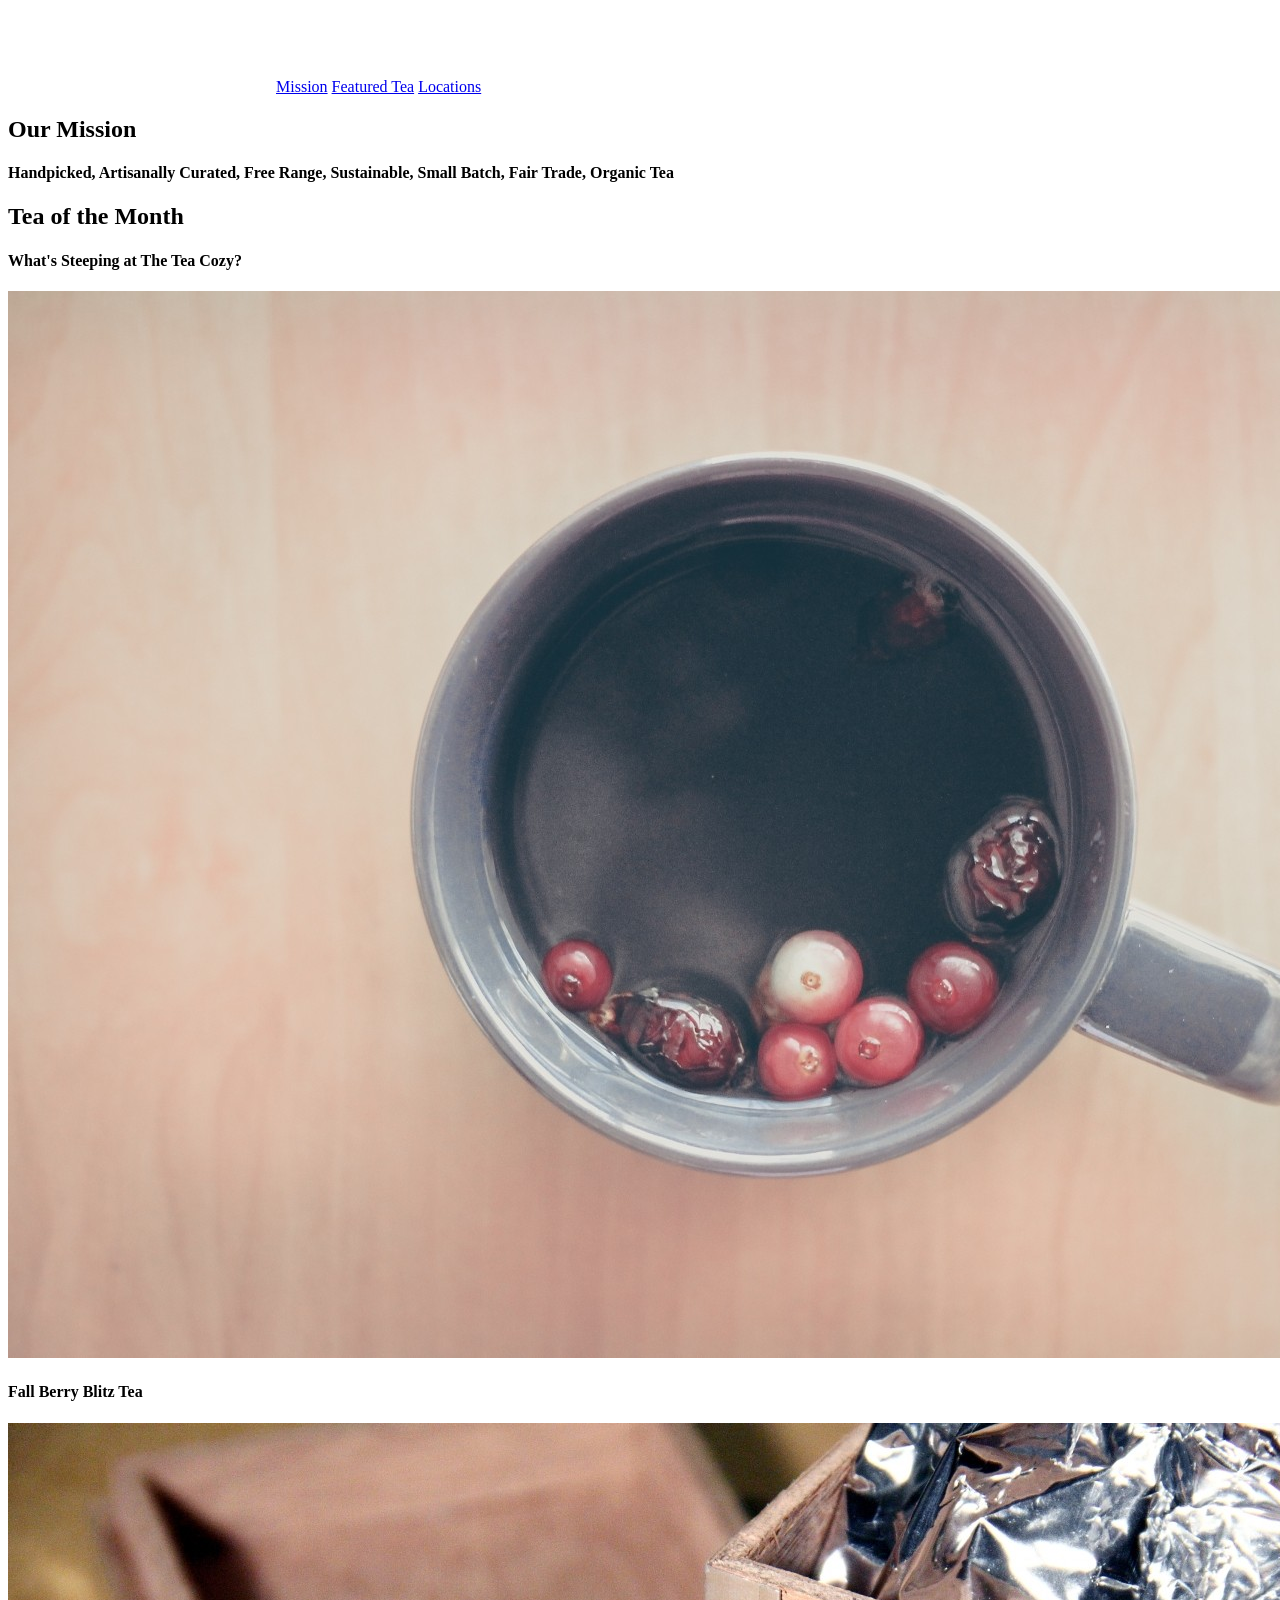
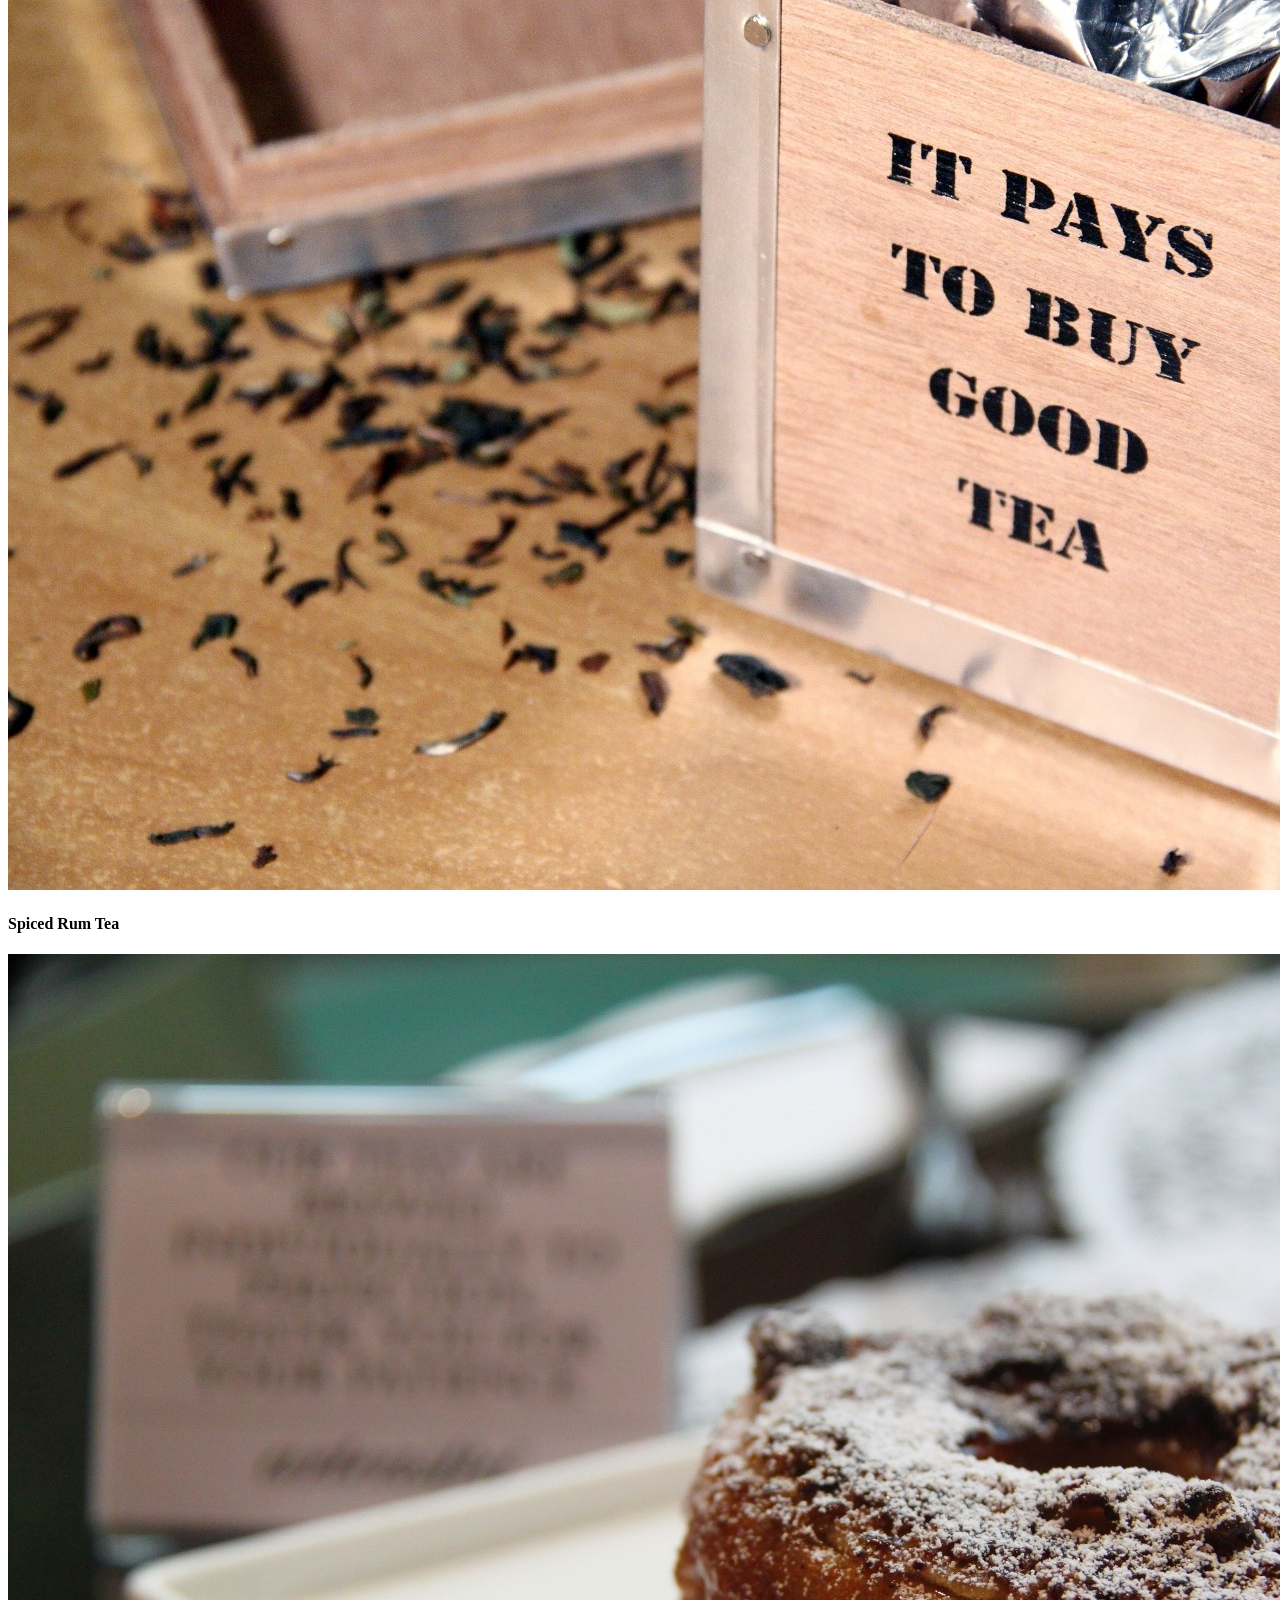
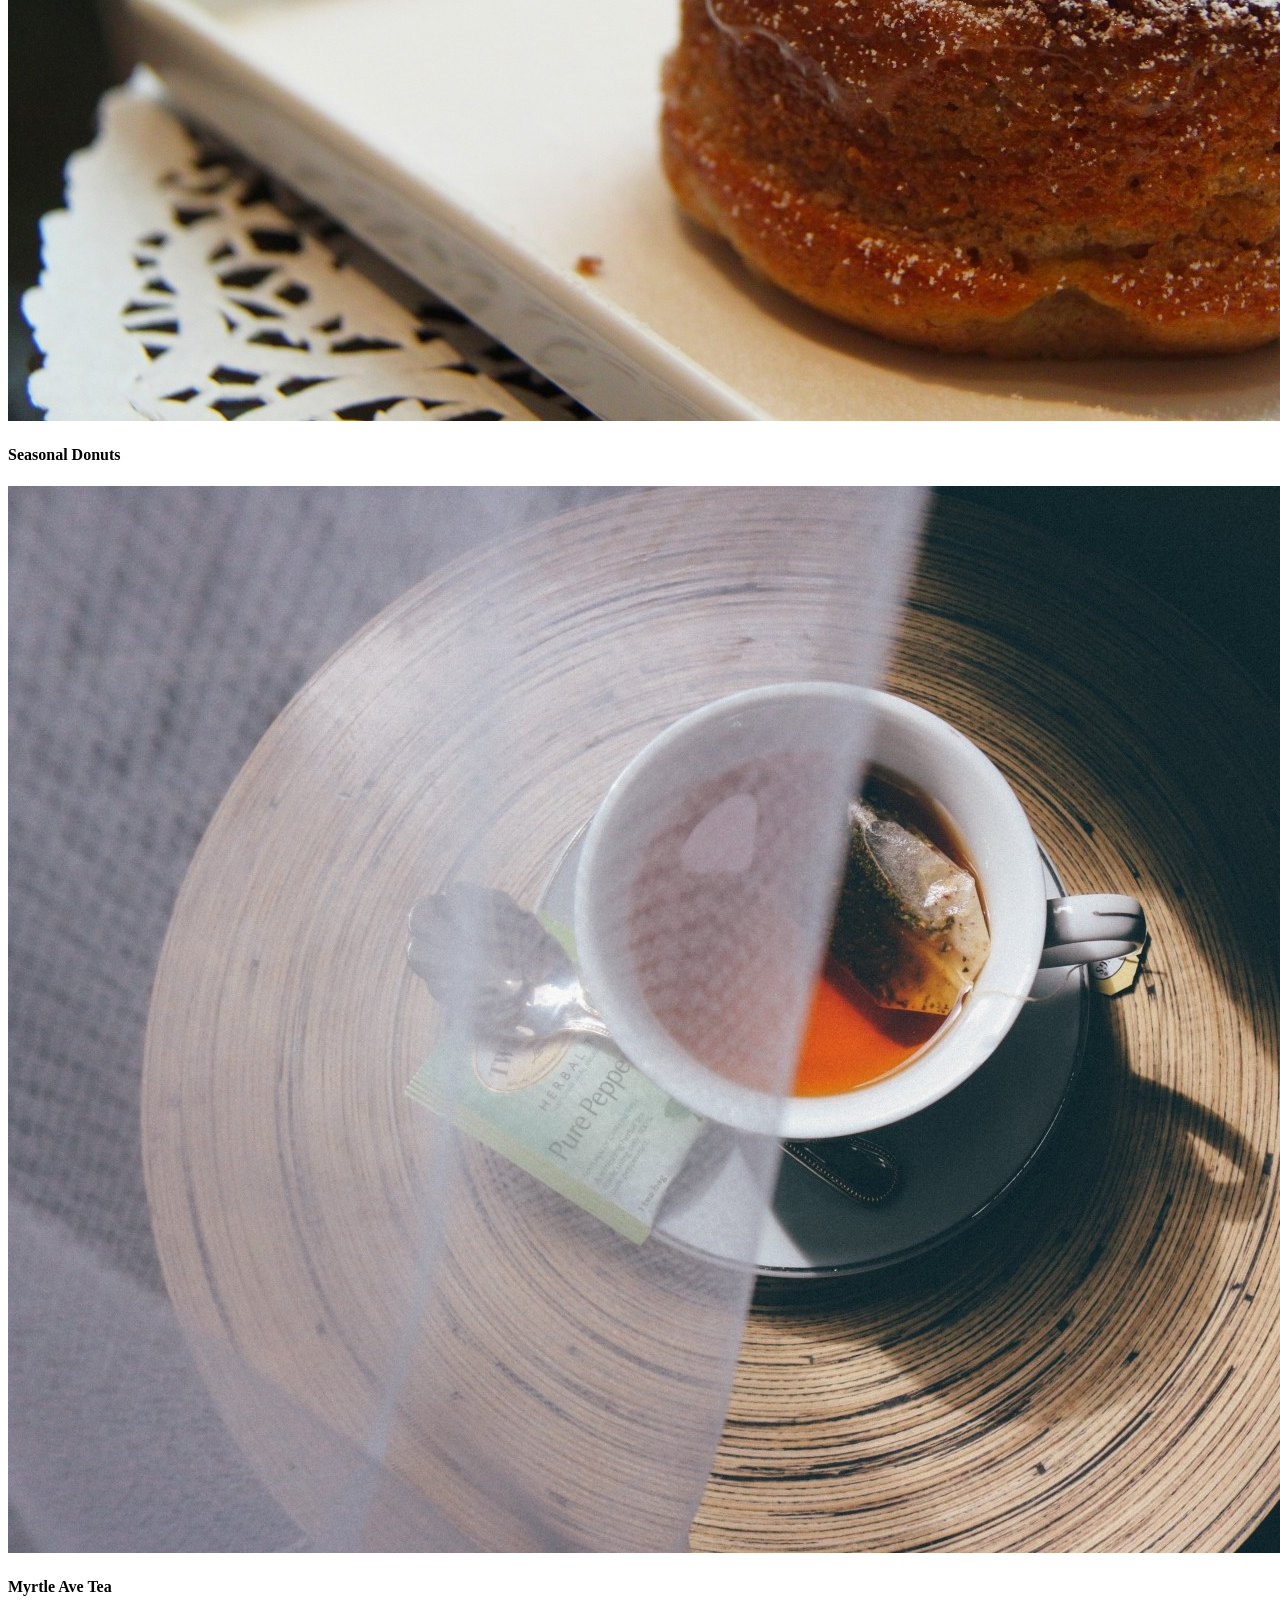
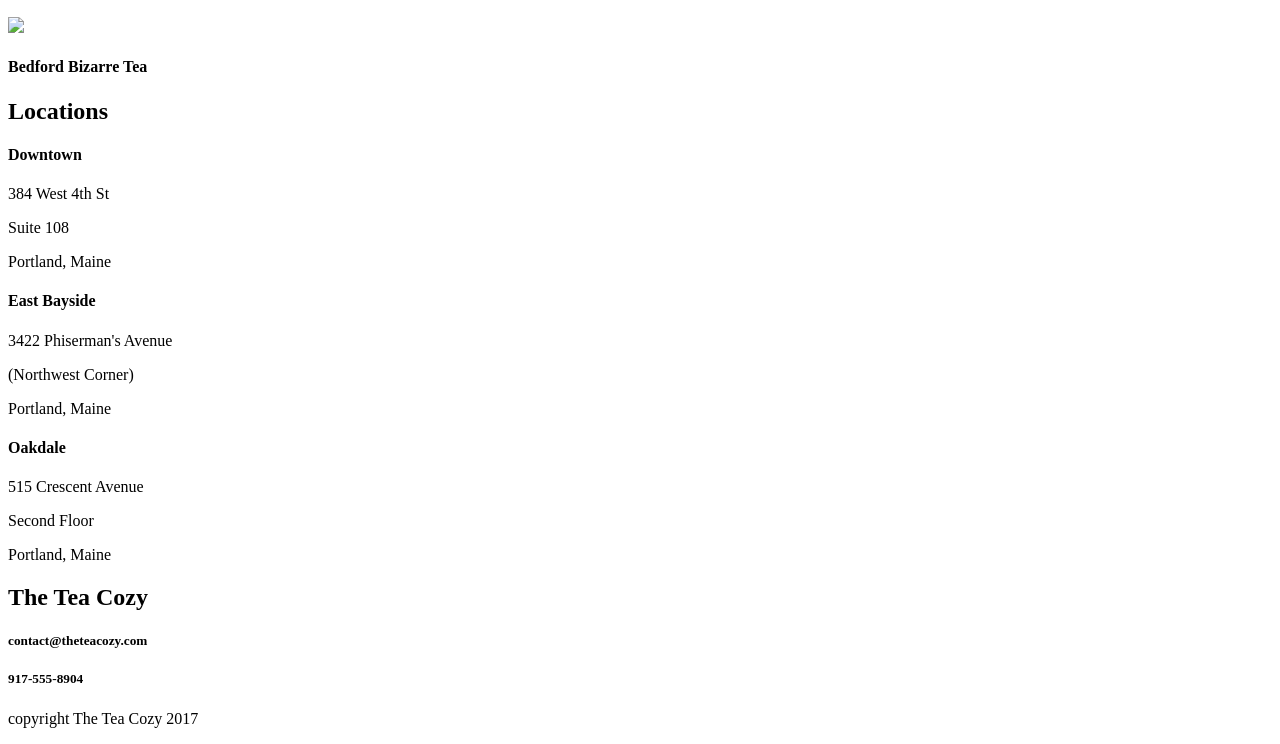
==== index.html @ 96188e01 "index coded." ====
<!DOCTYPE html>
<html>
  <head>
    <link href="./resources/css/style.css" type="text/css" rel="stylesheet">
    <meta charset="utf-8">
    <title>tea cozy</title>
  </head>
  <body>
    <!-- positioning practice -->
    <!-- hero -->
    <div class="header">
      <img src="./resources/images/img-tea-cozy-logo.png">
    <!-- nav -->
      <a href="#mission" class="nav">Mission</a>
      <a href="#tea" class="nav">Featured Tea</a>
      <a href="#Locations" class="nav">Locations</a>
    </div>
    <!-- mission stmt -->
    <h2 id="misson">Our Mission</h2>
    <h4>Handpicked, Artisanally Curated, Free Range, Sustainable, Small Batch, Fair Trade, Organic Tea</h4>
    <!-- teas -->
    <h2 id="tea">Tea of the Month</h2>
    <h4>What's Steeping at The Tea Cozy?</h4>
    <!-- container practice -->
    <div class="container" id="berry">
      <img src="./resources/images/img-berryblitz.jpg">
      <h4>Fall Berry Blitz Tea</h4>
    </div>
    <div class="container" id="rum">
      <img src="./resources/images/img-spiced-rum.jpg">
      <h4>Spiced Rum Tea</h4>
    </div>
    <div class="container" id="donut">
      <img src="./resources/images/img-donut.jpg">
      <h4>Seasonal Donuts</h4>
    </div>
    <div class="container" id="myrtle">
      <img src="./resources/images/img-myrtle-ave.jpg">
      <h4>Myrtle Ave Tea</h4>
    </div>
    <div class="container" id="bedford">
      <img src="./resources/images/img-bedford-bizarre.jpg">
      <h4>Bedford Bizarre Tea</h4>
    </div>

    <!-- locations -->
    <h2 id="Locations">Locations</h2>
    <div class="location">
      <h4>Downtown</h4>
      <p class="address">384 West 4th St</p>
      <p class="address">Suite 108</p>
      <p class="address">Portland, Maine</p>
    </div>
    <div class="location">
      <h4>East Bayside</h4>
      <p class="address">3422 Phiserman's Avenue</p>
      <p class="address">(Northwest Corner)</p>
      <p class="address">Portland, Maine</p>
    </div>
    <div class="location">
      <h4>Oakdale</h4>
      <p class="address">515 Crescent Avenue</p>
      <p class="address">Second Floor</p>
      <p class="address">Portland, Maine</p>
    </div>
    <!-- contact section -->
    <h2>The Tea Cozy</h2>
    <h5>contact@theteacozy.com</h5>
    <h5>917-555-8904</h5>
    <!-- footer -->
    <p>copyright The Tea Cozy 2017</p>






  </body>
</html>
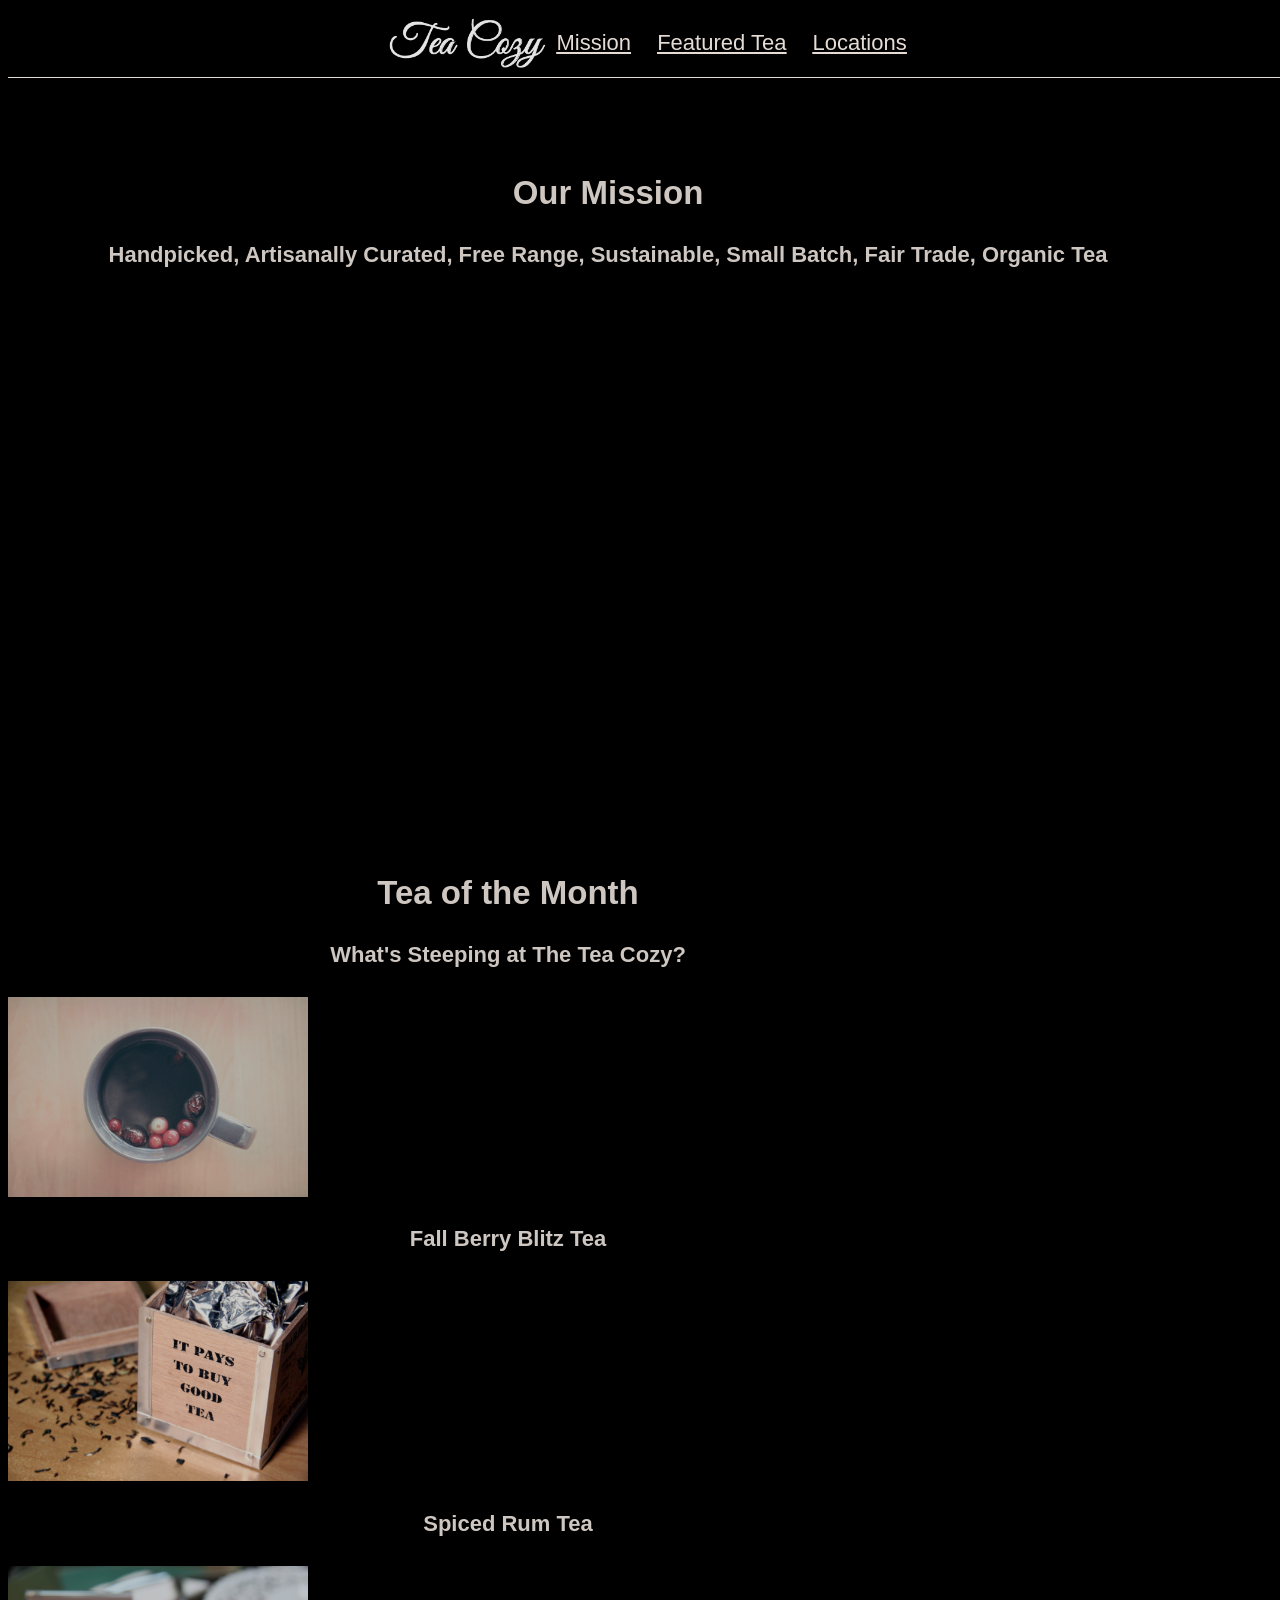
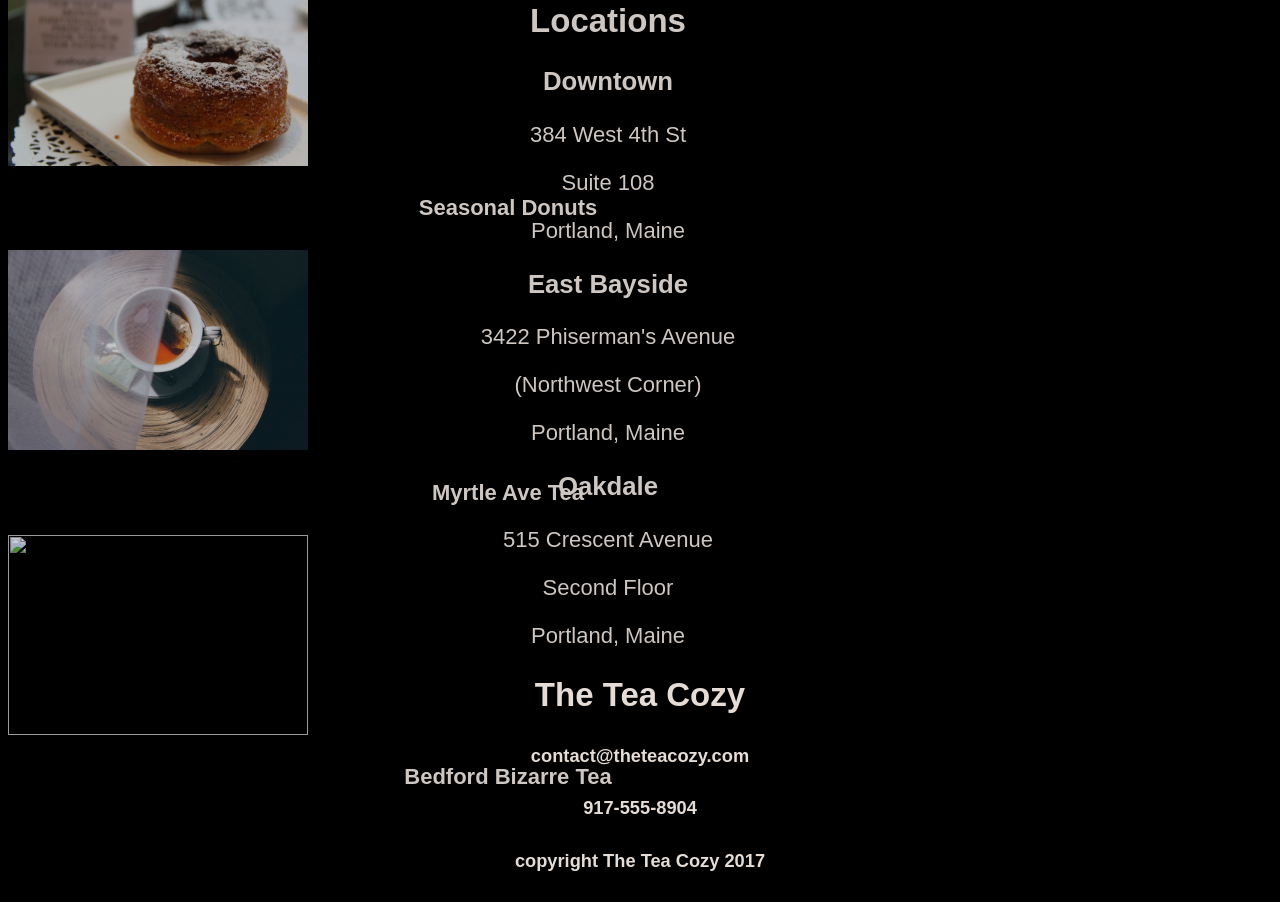
==== commit da368580: "this is not working." ====
--- a/index.html
+++ b/index.html
@@ -8,72 +8,90 @@
   <body>
     <!-- positioning practice -->
     <!-- hero -->
-    <div class="header">
-      <img src="./resources/images/img-tea-cozy-logo.png">
-    <!-- nav -->
-      <a href="#mission" class="nav">Mission</a>
-      <a href="#tea" class="nav">Featured Tea</a>
-      <a href="#Locations" class="nav">Locations</a>
+    <!--<div class="header"> -->
+      <header class="flexbox">
+        <img src="./resources/images/img-tea-cozy-logo.png" class="logo">
+        <!-- nav -->
+        <nav>
+          <span><a href="#mission" class="nav">Mission</a></span>
+          <span><a href="#tea" class="nav">Featured Tea</a></span>
+          <span><a href="#Locations" class="nav">Locations</a></span>
+        </nav>
+      </header>
+    <!--</div>-->
+    <div class="main">
+    <!-- mission stmt -->
+    <div id=mission class="flexbox">
+      <div class="content">
+      <h2>Our Mission</h2>
+      <h4>Handpicked, Artisanally Curated, Free Range, Sustainable, Small Batch, Fair Trade, Organic Tea</h4>
+      </div>
     </div>
-    <!-- mission stmt -->
-    <h2 id="misson">Our Mission</h2>
-    <h4>Handpicked, Artisanally Curated, Free Range, Sustainable, Small Batch, Fair Trade, Organic Tea</h4>
     <!-- teas -->
-    <h2 id="tea">Tea of the Month</h2>
-    <h4>What's Steeping at The Tea Cozy?</h4>
-    <!-- container practice -->
-    <div class="container" id="berry">
-      <img src="./resources/images/img-berryblitz.jpg">
-      <h4>Fall Berry Blitz Tea</h4>
+    <div id="shop">
+      <h2>Tea of the Month</h2>
+      <h4>What's Steeping at The Tea Cozy?</h4>
+      <!-- container practice -->
+      <div class="container">
+        <div class="tea">
+          <img src="./resources/images/img-berryblitz.jpg">
+          <h4>Fall Berry Blitz Tea</h4>
+        </div>
+        <div class="tea">
+          <img src="./resources/images/img-spiced-rum.jpg">
+          <h4>Spiced Rum Tea</h4>
+        </div>
+        <div class="tea">
+          <img src="./resources/images/img-donut.jpg">
+          <h4>Seasonal Donuts</h4>
+        </div>
+        <div class="tea">
+          <img src="./resources/images/img-myrtle-ave.jpg">
+          <h4>Myrtle Ave Tea</h4>
+        </div>
+        <div class="tea">
+          <img src="./resources/images/img-bedford-bizarre.jpg">
+          <h4>Bedford Bizarre Tea</h4>
+          </div>
+        </div>
+      </div>
+
+    <!-- locations -->
+    <div id="Locations">
+      <h2>Locations</h2>
+        <div class="location-flexbox">
+          <div class="location">
+          <h3>Downtown</h3>
+          <p class="address">384 West 4th St</p>
+          <p class="address">Suite 108</p>
+          <p class="address">Portland, Maine</p>
+        </div>
+        <div class="location">
+          <h3>East Bayside</h3>
+          <p class="address">3422 Phiserman's Avenue</p>
+          <p class="address">(Northwest Corner)</p>
+          <p class="address">Portland, Maine</p>
+        </div>
+        <div class="location">
+          <h3>Oakdale</h3>
+          <p class="address">515 Crescent Avenue</p>
+          <p class="address">Second Floor</p>
+          <p class="address">Portland, Maine</p>
+        </div>
+      </div>
     </div>
-    <div class="container" id="rum">
-      <img src="./resources/images/img-spiced-rum.jpg">
-      <h4>Spiced Rum Tea</h4>
-    </div>
-    <div class="container" id="donut">
-      <img src="./resources/images/img-donut.jpg">
-      <h4>Seasonal Donuts</h4>
-    </div>
-    <div class="container" id="myrtle">
-      <img src="./resources/images/img-myrtle-ave.jpg">
-      <h4>Myrtle Ave Tea</h4>
-    </div>
-    <div class="container" id="bedford">
-      <img src="./resources/images/img-bedford-bizarre.jpg">
-      <h4>Bedford Bizarre Tea</h4>
+  </div>
+
+    <!-- contact section -->
+    <div id="contact">
+      <h2>The Tea Cozy</h2>
+      <h5>contact@theteacozy.com</h5>
+      <h5>917-555-8904</h5>
     </div>
 
-    <!-- locations -->
-    <h2 id="Locations">Locations</h2>
-    <div class="location">
-      <h4>Downtown</h4>
-      <p class="address">384 West 4th St</p>
-      <p class="address">Suite 108</p>
-      <p class="address">Portland, Maine</p>
-    </div>
-    <div class="location">
-      <h4>East Bayside</h4>
-      <p class="address">3422 Phiserman's Avenue</p>
-      <p class="address">(Northwest Corner)</p>
-      <p class="address">Portland, Maine</p>
-    </div>
-    <div class="location">
-      <h4>Oakdale</h4>
-      <p class="address">515 Crescent Avenue</p>
-      <p class="address">Second Floor</p>
-      <p class="address">Portland, Maine</p>
-    </div>
-    <!-- contact section -->
-    <h2>The Tea Cozy</h2>
-    <h5>contact@theteacozy.com</h5>
-    <h5>917-555-8904</h5>
     <!-- footer -->
-    <p>copyright The Tea Cozy 2017</p>
-
-
-
-
-
-
+    <footer>
+      <h5>copyright The Tea Cozy 2017</h5>
+    </footer>
   </body>
 </html>
--- a/resources/css/style.css
+++ b/resources/css/style.css
@@ -0,0 +1,106 @@
+/***/
+body {
+  font-family: Helvetica;
+  font-size: 22px;
+  color: seashell;
+  background-color: black;
+  opacity: 0.9;
+  text-align: center;
+}
+/*header section*/
+header {
+  border-bottom: 1px solid seashell;
+  height: 69px;
+  position: fixed;
+  z-index: 5;
+  width: 100%;
+  align-items: center;
+  background-color: black;
+}
+.flexbox {
+  display: flex;
+  justify-content: center;
+  flex-wrap: wrap;
+}
+/*.logo*/
+header img {
+  height: 50px;
+  /*position: absolute;*/
+  padding-left: 10px;
+}
+nav {
+  text-align: right;
+
+}
+nav span {
+  text-decoration: underline;
+  display: inline-block;
+  padding: 20px 10px;
+}
+a {
+  color: seashell;
+}
+/* main section*/
+.main {
+  padding-top: 69px;
+  width: 1200px;
+  opacity: inherit;
+}
+/*mission section*/
+#mission {
+  /*background-image: url(images/img-mission-background.jpg);*/
+  background-image: url(https://s3.amazonaws.com/codecademy-content/courses/freelance-1/unit-4/img-mission-background.jpg);
+  height: 700px;
+  width: 1200px;
+  padding-top: 70px;
+}
+#mission .flexbox {
+}
+#mission .content {
+  background-color: inherit;
+  width: 100%;
+}
+.content {
+
+}
+/*tea section*/
+#shop {
+  width: 1000px;
+  height: 700px;
+
+
+}
+.container{
+
+}
+.tea {
+
+}
+.tea img {
+  height: 200px;
+  width: 300px;
+  display: block;
+}
+.tea p {
+  display: block;
+  text-align: center;
+}
+/*locations*/
+#locations {
+  /*background-image: url("images/img-locations-background.jpg");*/
+  background-image: url(https://s3.amazonaws.com/codecademy-content/courses/freelance-1/unit-4/img-locations-background.jpg);
+  height: 500px;
+
+}
+#locations .flexbox{
+
+}
+.location {
+
+}
+#contact {
+
+}
+footer {
+
+}
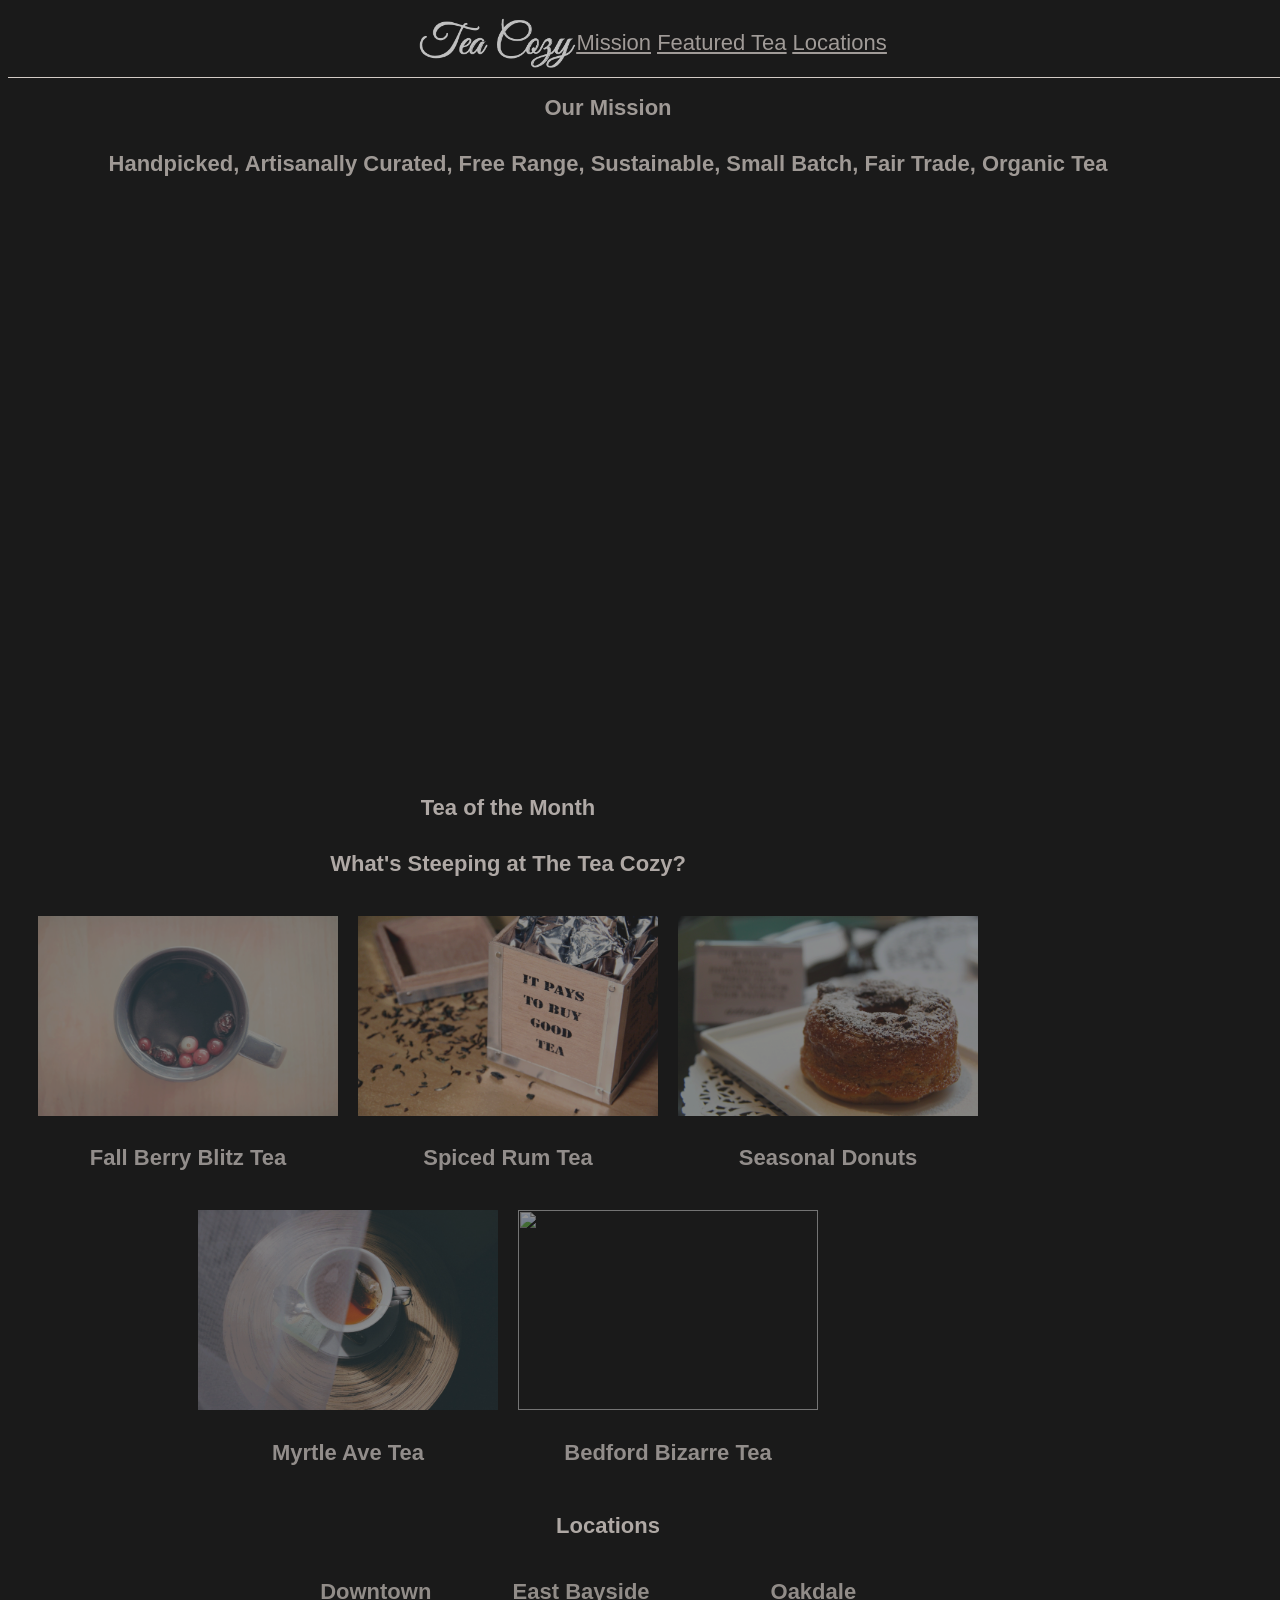
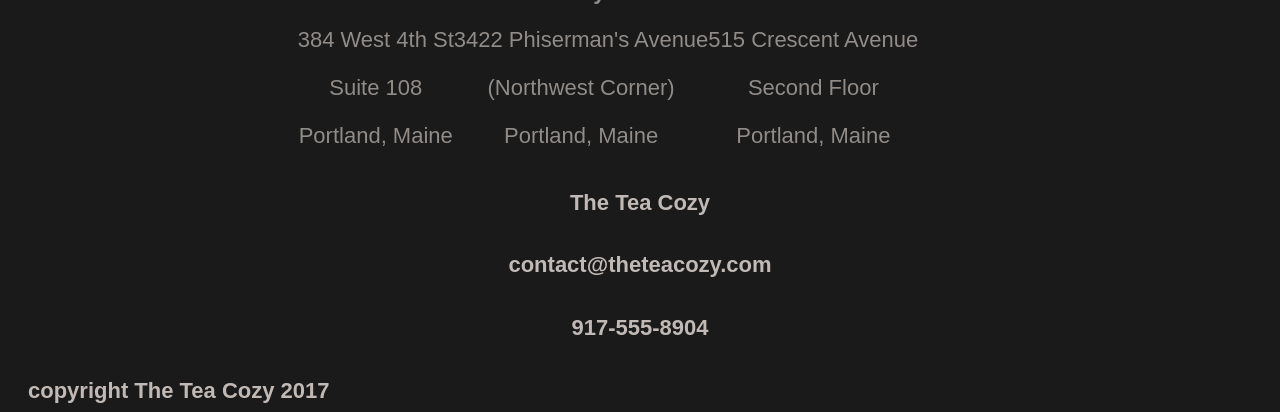
==== commit 42c7473c: "rewrote index and stylesheet. obsessing." ====
--- a/index.html
+++ b/index.html
@@ -6,50 +6,57 @@
     <title>tea cozy</title>
   </head>
   <body>
+
     <!-- positioning practice -->
-    <!-- hero -->
-    <!--<div class="header"> -->
+
+    <!-- header -->
+
       <header class="flexbox">
-        <img src="./resources/images/img-tea-cozy-logo.png" class="logo">
-        <!-- nav -->
+        <img src="./resources/images/img-tea-cozy-logo.png">
         <nav>
           <span><a href="#mission" class="nav">Mission</a></span>
           <span><a href="#tea" class="nav">Featured Tea</a></span>
           <span><a href="#Locations" class="nav">Locations</a></span>
         </nav>
       </header>
-    <!--</div>-->
+
+    <!-- main content -->
+
     <div class="main">
+
     <!-- mission stmt -->
+
     <div id=mission class="flexbox">
       <div class="content">
-      <h2>Our Mission</h2>
-      <h4>Handpicked, Artisanally Curated, Free Range, Sustainable, Small Batch, Fair Trade, Organic Tea</h4>
+        <h2>Our Mission</h2>
+        <h4>Handpicked, Artisanally Curated, Free Range, Sustainable, Small Batch, Fair Trade, Organic Tea</h4>
       </div>
     </div>
+
     <!-- teas -->
+
     <div id="shop">
       <h2>Tea of the Month</h2>
       <h4>What's Steeping at The Tea Cozy?</h4>
       <!-- container practice -->
-      <div class="container">
-        <div class="tea">
+      <div class="flexbox items">
+        <div class="item">
           <img src="./resources/images/img-berryblitz.jpg">
           <h4>Fall Berry Blitz Tea</h4>
         </div>
-        <div class="tea">
+        <div class="item">
           <img src="./resources/images/img-spiced-rum.jpg">
           <h4>Spiced Rum Tea</h4>
         </div>
-        <div class="tea">
+        <div class="item">
           <img src="./resources/images/img-donut.jpg">
           <h4>Seasonal Donuts</h4>
         </div>
-        <div class="tea">
+        <div class="item">
           <img src="./resources/images/img-myrtle-ave.jpg">
           <h4>Myrtle Ave Tea</h4>
         </div>
-        <div class="tea">
+        <div class="item">
           <img src="./resources/images/img-bedford-bizarre.jpg">
           <h4>Bedford Bizarre Tea</h4>
           </div>
@@ -57,30 +64,31 @@
       </div>
 
     <!-- locations -->
+
     <div id="Locations">
       <h2>Locations</h2>
-        <div class="location-flexbox">
+        <div class="flexbox locations">
+            <div class="location">
+              <h3>Downtown</h3>
+              <p>384 West 4th St</p>
+              <p>Suite 108</p>
+              <p>Portland, Maine</p>
+            </div>
           <div class="location">
-          <h3>Downtown</h3>
-          <p class="address">384 West 4th St</p>
-          <p class="address">Suite 108</p>
-          <p class="address">Portland, Maine</p>
+            <h3>East Bayside</h3>
+            <p>3422 Phiserman's Avenue</p>
+            <p>(Northwest Corner)</p>
+            <p>Portland, Maine</p>
         </div>
         <div class="location">
-          <h3>East Bayside</h3>
-          <p class="address">3422 Phiserman's Avenue</p>
-          <p class="address">(Northwest Corner)</p>
-          <p class="address">Portland, Maine</p>
-        </div>
-        <div class="location">
-          <h3>Oakdale</h3>
-          <p class="address">515 Crescent Avenue</p>
-          <p class="address">Second Floor</p>
-          <p class="address">Portland, Maine</p>
+            <h3>Oakdale</h3>
+            <p>515 Crescent Avenue</p>
+            <p>Second Floor</p>
+            <p>Portland, Maine</p>
+          </div>
         </div>
       </div>
     </div>
-  </div>
 
     <!-- contact section -->
     <div id="contact">
@@ -91,7 +99,7 @@
 
     <!-- footer -->
     <footer>
-      <h5>copyright The Tea Cozy 2017</h5>
+      <span>copyright The Tea Cozy 2017</span>
     </footer>
   </body>
 </html>
--- a/resources/css/style.css
+++ b/resources/css/style.css
@@ -1,5 +1,4 @@
-/***/
-body {
+* {
   font-family: Helvetica;
   font-size: 22px;
   color: seashell;
@@ -7,7 +6,12 @@
   opacity: 0.9;
   text-align: center;
 }
-/*header section*/
+h2,
+h3,
+h4 {
+}
+/* header section */
+
 header {
   border-bottom: 1px solid seashell;
   height: 69px;
@@ -17,90 +21,75 @@
   align-items: center;
   background-color: black;
 }
+
+header img {
+  height: 50px;
+  padding-left: 10px;
+}
+
 .flexbox {
   display: flex;
   justify-content: center;
   flex-wrap: wrap;
 }
-/*.logo*/
-header img {
-  height: 50px;
-  /*position: absolute;*/
-  padding-left: 10px;
-}
+
 nav {
   text-align: right;
+}
 
+nav span {
+  display: inline-block;
+  text-decoration: underline;
 }
-nav span {
-  text-decoration: underline;
-  display: inline-block;
-  padding: 20px 10px;
-}
-a {
-  color: seashell;
-}
-/* main section*/
+
+/* main section */
 .main {
   padding-top: 69px;
   width: 1200px;
-  opacity: inherit;
 }
-/*mission section*/
+
+/* mission stmnt */
 #mission {
-  /*background-image: url(images/img-mission-background.jpg);*/
-  background-image: url(https://s3.amazonaws.com/codecademy-content/courses/freelance-1/unit-4/img-mission-background.jpg);
+  background-image: url(/Users/ryn/projects/teacozy/resources/images/img-mission-background.jpg);
   height: 700px;
   width: 1200px;
-  padding-top: 70px;
 }
-#mission .flexbox {
-}
-#mission .content {
-  background-color: inherit;
+
+#misson .content {
   width: 100%;
 }
-.content {
+
+/* tea shop */
+#shop {
+  width: 1000px;
 
 }
-/*tea section*/
-#shop {
-  width: 1000px;
-  height: 700px;
-
-
-}
-.container{
-
-}
-.tea {
-
-}
-.tea img {
+.item img {
   height: 200px;
   width: 300px;
   display: block;
-}
-.tea p {
-  display: block;
-  text-align: center;
-}
-/*locations*/
-#locations {
-  /*background-image: url("images/img-locations-background.jpg");*/
-  background-image: url(https://s3.amazonaws.com/codecademy-content/courses/freelance-1/unit-4/img-locations-background.jpg);
-  height: 500px;
+  margin: 10px;
 
 }
-#locations .flexbox{
 
+/* location section */
+#locations {
+  margin: 20px;
+  opacity: 1.0;
 }
 .location {
+  
+}
+/* contact section */
 
+.contact {
+  height: 200px;
 }
-#contact {
 
+/* footer section */
+
+footer {
+  text-align: left;
+  padding-left: 20px;
+  font-weight: bold;
 }
-footer {
-
-}
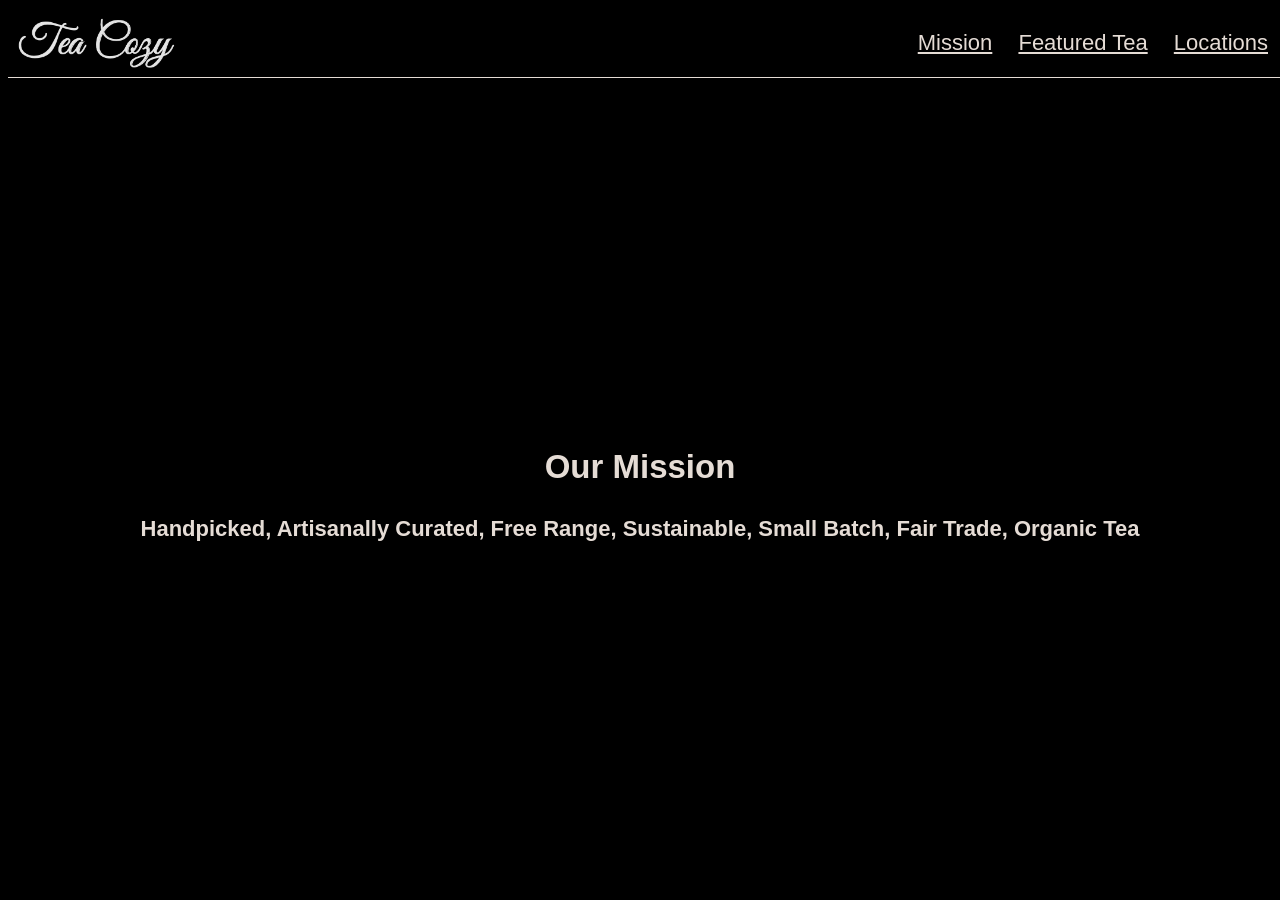
==== commit d62d6e18: "Added Header thru Mission sections." ====
--- a/index.html
+++ b/index.html
@@ -1,105 +1,49 @@
 <!DOCTYPE html>
 <html>
   <head>
+    <meta charset="utf-8">
+    <title>The Tea Cozy</title>
     <link href="./resources/css/style.css" type="text/css" rel="stylesheet">
-    <meta charset="utf-8">
-    <title>tea cozy</title>
   </head>
   <body>
+    <!-- HEADER SECTION -->
+    <header class="flex-container">
+      <img src="./resources/images/img-tea-cozy-logo.png">
+      <!-- NAVIGATION SECTION -->
+      <nav>
+        <span><a href="#mission">Mission</a></span>
+        <span><a href="#tea">Featured Tea</a></span>
+        <span><a href="#Locations">Locations</a></span>
+      </nav>
+    </header>
 
-    <!-- positioning practice -->
-
-    <!-- header -->
-
-      <header class="flexbox">
-        <img src="./resources/images/img-tea-cozy-logo.png">
-        <nav>
-          <span><a href="#mission" class="nav">Mission</a></span>
-          <span><a href="#tea" class="nav">Featured Tea</a></span>
-          <span><a href="#Locations" class="nav">Locations</a></span>
-        </nav>
-      </header>
-
-    <!-- main content -->
-
+    <!-- MAIN CONTENT CONTAINER -->
     <div class="main">
 
-    <!-- mission stmt -->
-
-    <div id=mission class="flexbox">
+    <!-- MISSION SECTION -->
+    <div id="mission" class="flex-container">
       <div class="content">
         <h2>Our Mission</h2>
         <h4>Handpicked, Artisanally Curated, Free Range, Sustainable, Small Batch, Fair Trade, Organic Tea</h4>
       </div>
     </div>
 
-    <!-- teas -->
+    <!-- TEA SECTION -->
+    
 
-    <div id="shop">
-      <h2>Tea of the Month</h2>
-      <h4>What's Steeping at The Tea Cozy?</h4>
-      <!-- container practice -->
-      <div class="flexbox items">
-        <div class="item">
-          <img src="./resources/images/img-berryblitz.jpg">
-          <h4>Fall Berry Blitz Tea</h4>
-        </div>
-        <div class="item">
-          <img src="./resources/images/img-spiced-rum.jpg">
-          <h4>Spiced Rum Tea</h4>
-        </div>
-        <div class="item">
-          <img src="./resources/images/img-donut.jpg">
-          <h4>Seasonal Donuts</h4>
-        </div>
-        <div class="item">
-          <img src="./resources/images/img-myrtle-ave.jpg">
-          <h4>Myrtle Ave Tea</h4>
-        </div>
-        <div class="item">
-          <img src="./resources/images/img-bedford-bizarre.jpg">
-          <h4>Bedford Bizarre Tea</h4>
-          </div>
-        </div>
-      </div>
+    <!-- LOCATION SECTION -->
 
-    <!-- locations -->
+    </div>
+    <!-- FOOTER SECTION -->
+    <footer>
+      <!-- CONTACT SECTION -->
 
-    <div id="Locations">
-      <h2>Locations</h2>
-        <div class="flexbox locations">
-            <div class="location">
-              <h3>Downtown</h3>
-              <p>384 West 4th St</p>
-              <p>Suite 108</p>
-              <p>Portland, Maine</p>
-            </div>
-          <div class="location">
-            <h3>East Bayside</h3>
-            <p>3422 Phiserman's Avenue</p>
-            <p>(Northwest Corner)</p>
-            <p>Portland, Maine</p>
-        </div>
-        <div class="location">
-            <h3>Oakdale</h3>
-            <p>515 Crescent Avenue</p>
-            <p>Second Floor</p>
-            <p>Portland, Maine</p>
-          </div>
-        </div>
-      </div>
-    </div>
+      <!-- COPYRIGHT SECTION -->
 
-    <!-- contact section -->
-    <div id="contact">
-      <h2>The Tea Cozy</h2>
-      <h5>contact@theteacozy.com</h5>
-      <h5>917-555-8904</h5>
-    </div>
+    </footer>
 
-    <!-- footer -->
-    <footer>
-      <span>copyright The Tea Cozy 2017</span>
-    </footer>
+
+
+
   </body>
 </html>
--- a/resources/css/style.css
+++ b/resources/css/style.css
@@ -1,4 +1,4 @@
-* {
+body {
   font-family: Helvetica;
   font-size: 22px;
   color: seashell;
@@ -6,90 +6,64 @@
   opacity: 0.9;
   text-align: center;
 }
-h2,
-h3,
-h4 {
-}
-/* header section */
 
+/* HEADER SECTION */
 header {
-  border-bottom: 1px solid seashell;
-  height: 69px;
   position: fixed;
   z-index: 5;
+  border-bottom: 1px solid seashell;
+  /*display: flex;*/
+  margin: 0 auto;
+  height: 69px;
   width: 100%;
+  /*padding-top: 10px;*/
   align-items: center;
-  background-color: black;
+  background-color: inherit;
 }
-
 header img {
   height: 50px;
-  padding-left: 10px;
+  margin-left: 10px;
 }
-
-.flexbox {
+.flex-container {
   display: flex;
   justify-content: center;
   flex-wrap: wrap;
 }
 
+/* NAVIGATION SECTION */
+a {
+  text-decoration: underline;
+  color: seashell;
+}
 nav {
   text-align: right;
+  display: block;
+  flex-grow: 1;
+  padding-right: 10px;
+}
+nav span {
+  display: inline-block;
+  padding: 20px 10px;
 }
 
-nav span {
-  display: inline-block;
-  text-decoration: underline;
-}
-
-/* main section */
+/* MAIN CONTAINER */
+/*need to figure out how to hide main contianer behind header at top*/
 .main {
   padding-top: 69px;
   width: 1200px;
+  margin: auto;
 }
 
-/* mission stmnt */
+/* MISSION SECTION */
 #mission {
-  background-image: url(/Users/ryn/projects/teacozy/resources/images/img-mission-background.jpg);
   height: 700px;
-  width: 1200px;
+  background-image: url(https://s3.amazonaws.com/codecademy-content/courses/freelance-1/unit-4/img-mission-background.jpg);
+  padding-top: 69px;
+}
+#mission .content {
+  width: 100%;
+  margin: auto;
+  background-color: black;
 }
 
-#misson .content {
-  width: 100%;
-}
-
-/* tea shop */
-#shop {
-  width: 1000px;
-
-}
-.item img {
-  height: 200px;
-  width: 300px;
-  display: block;
-  margin: 10px;
-
-}
-
-/* location section */
-#locations {
-  margin: 20px;
-  opacity: 1.0;
-}
-.location {
-  
-}
-/* contact section */
-
-.contact {
-  height: 200px;
-}
-
-/* footer section */
-
-footer {
-  text-align: left;
-  padding-left: 20px;
-  font-weight: bold;
-}
+/* TEA SECTION */
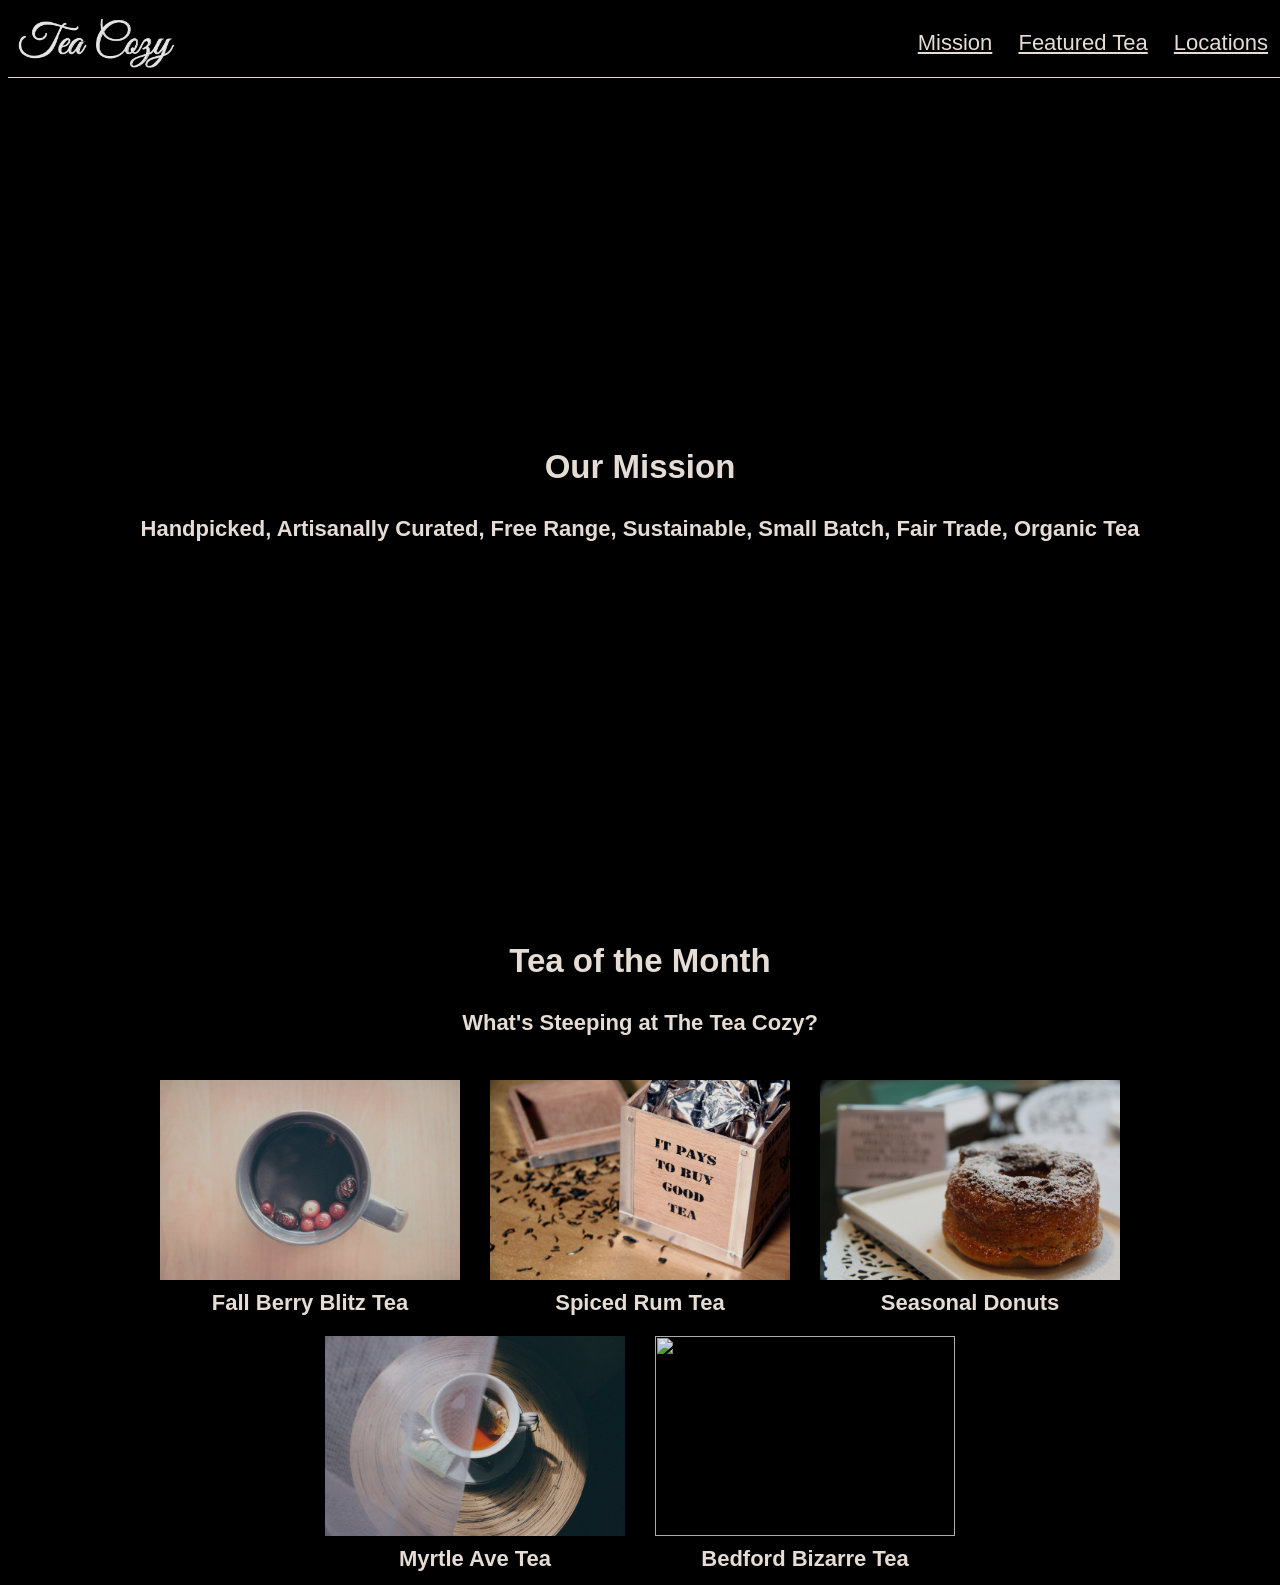
==== commit f223e3af: "Tea section." ====
--- a/index.html
+++ b/index.html
@@ -29,7 +29,35 @@
     </div>
 
     <!-- TEA SECTION -->
-    
+    <div id="tea">
+      <h2>Tea of the Month</h2>
+      <h4>What's Steeping at The Tea Cozy?</h4>
+      <div class="flex-container items">
+        <div class="item">
+          <img src="./resources/images/img-berryblitz.jpg">
+          <span>Fall Berry Blitz Tea</span>
+        </div>
+        <div class="item">
+          <img src="./resources/images/img-spiced-rum.jpg">
+          <span>Spiced Rum Tea</span>
+        </div>
+        <div class="item">
+          <img src="./resources/images/img-donut.jpg">
+          <span>Seasonal Donuts</span>
+        </div>
+        <div class="item">
+          <img src="./resources/images/img-myrtle-ave.jpg">
+          <span>Myrtle Ave Tea</span>
+        </div>
+        <div class="item">
+          <img src="./resources/images/img-bedford-bizarre.jpg">
+          <span>Bedford Bizarre Tea</span>
+        </div>
+      </div>
+
+
+    </div>
+
 
     <!-- LOCATION SECTION -->
 
--- a/resources/css/style.css
+++ b/resources/css/style.css
@@ -67,3 +67,21 @@
 }
 
 /* TEA SECTION */
+#tea {
+  width: 1000px;
+  margin: auto;
+  padding-top: 69px;
+}
+
+.item img {
+  height: 200px;
+  width: 300px;
+  margin: 10px;
+  display: block;
+}
+.item span {
+  font-weight: bold;
+}
+.item {
+  margin: 5px;
+}
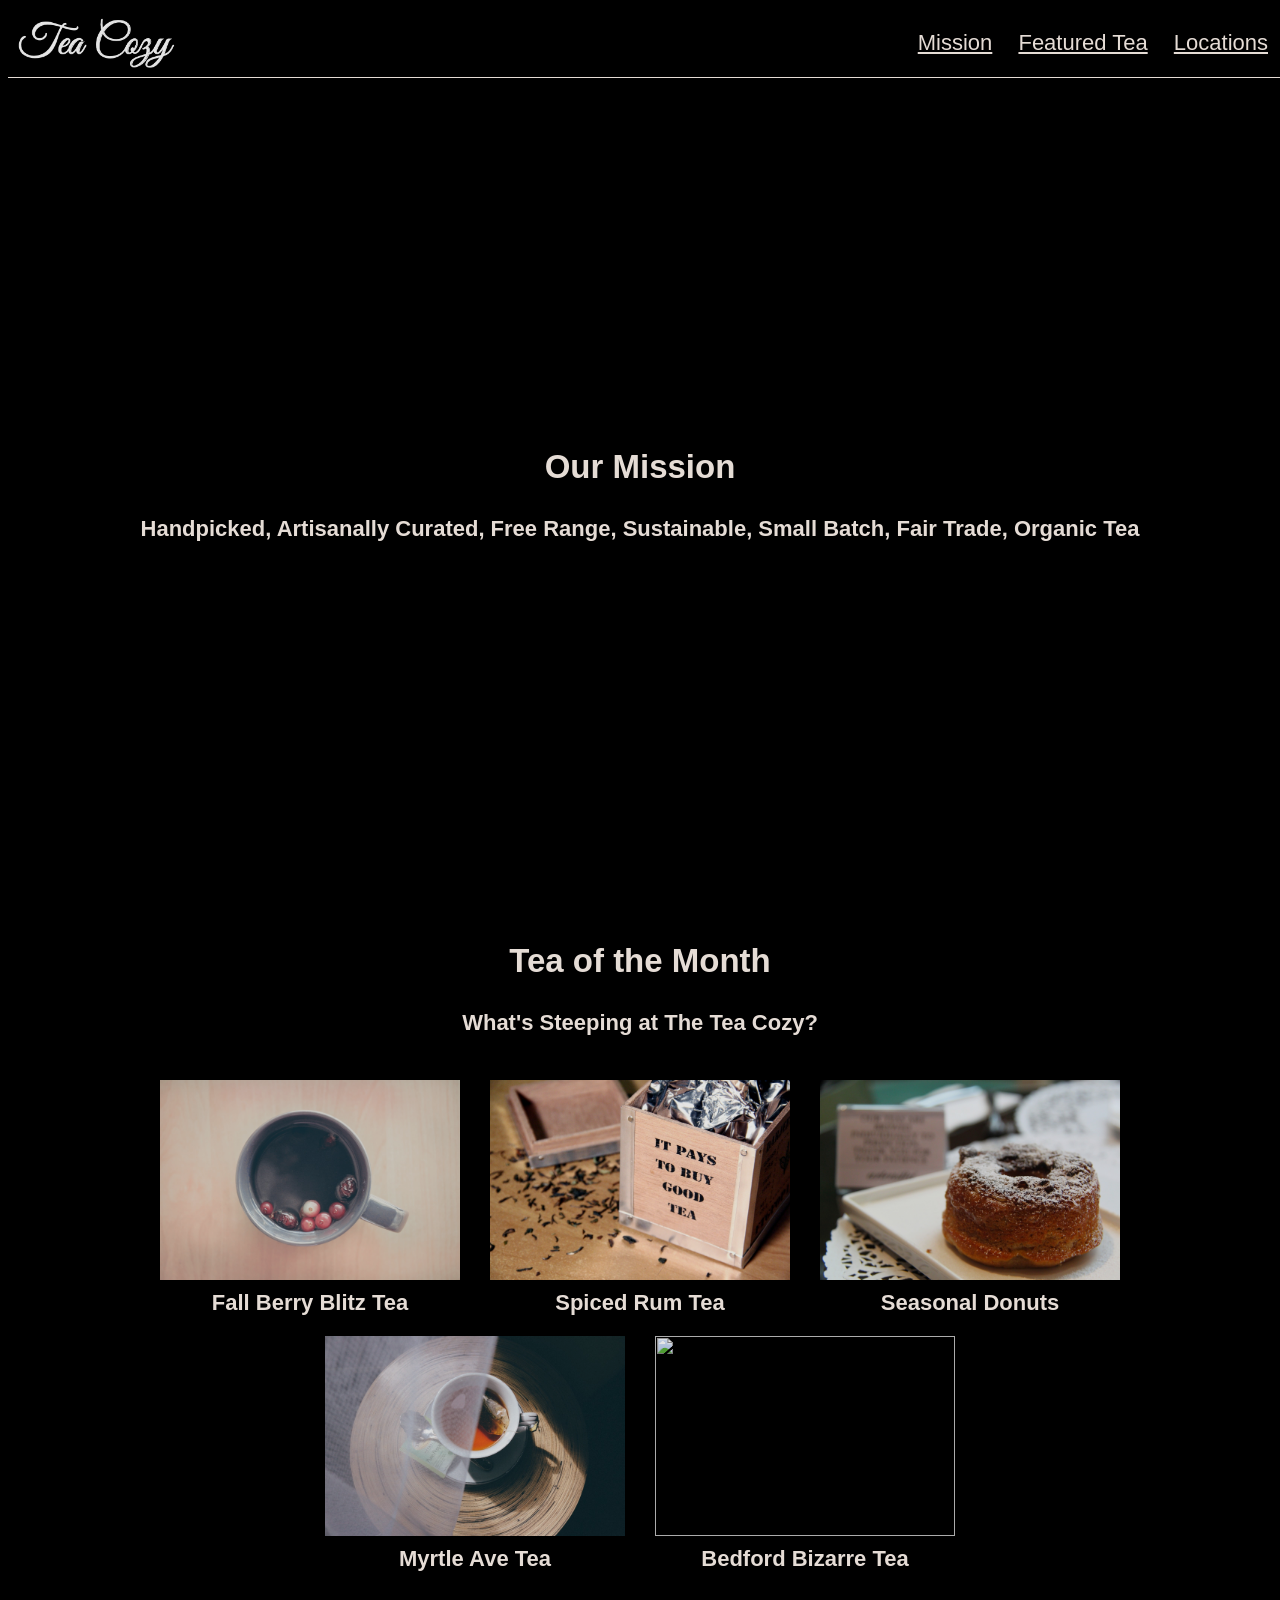
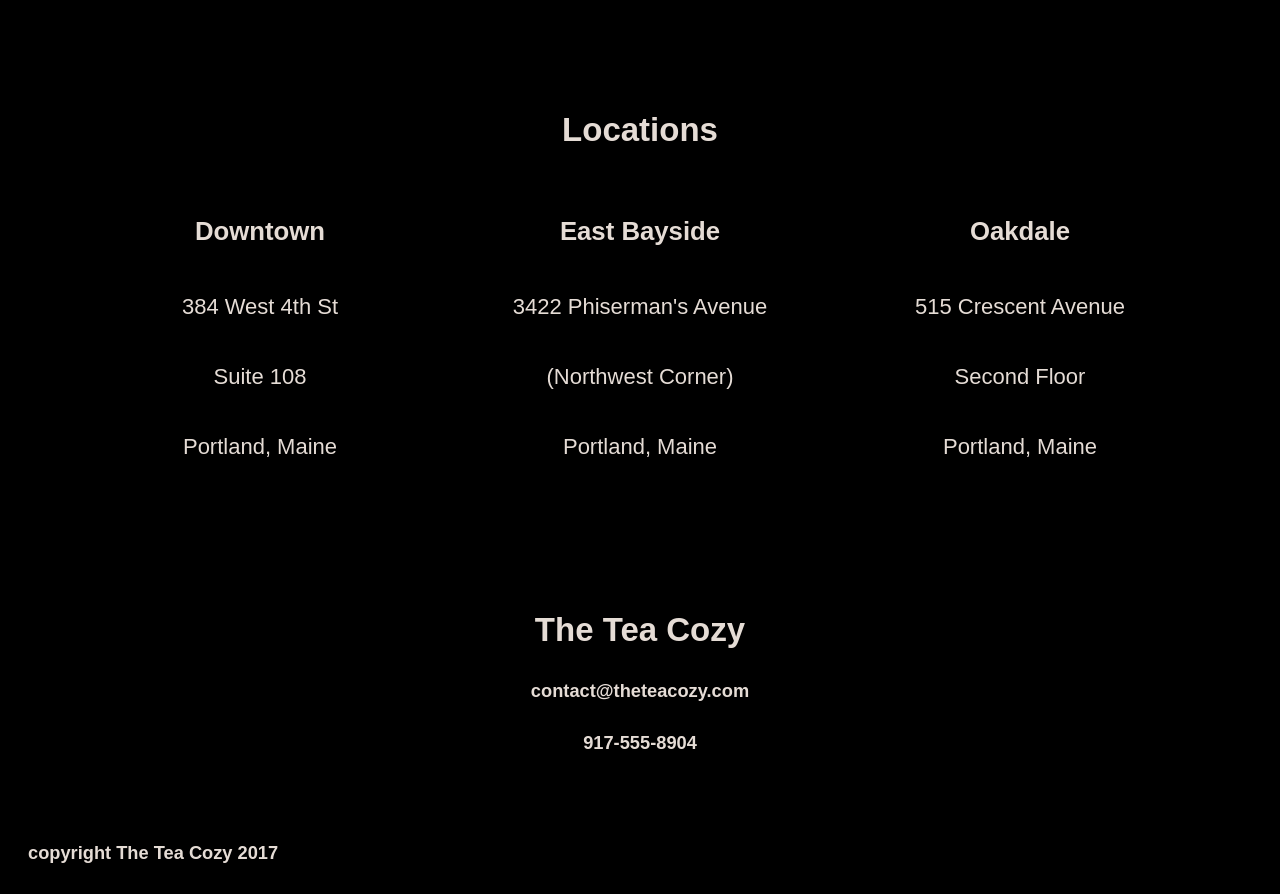
==== commit 638136cc: "I'm done." ====
--- a/index.html
+++ b/index.html
@@ -54,20 +54,46 @@
           <span>Bedford Bizarre Tea</span>
         </div>
       </div>
-
-
     </div>
 
+    <!-- LOCATION SECTION -->
+    <div id="locations">
+      <h2>Locations</h2>
+      <div class="flex-container locations">
+        <div class="location">
+          <h3>Downtown</h3>
+          <p>384 West 4th St</p>
+          <p>Suite 108</p>
+          <p>Portland, Maine</p>
+        </div>
+        <div class="location">
+          <h3>East Bayside</h3>
+          <p>3422 Phiserman's Avenue</p>
+          <p>(Northwest Corner)</p>
+          <p>Portland, Maine</p>
+        </div>
+        <div class="location">
+          <h3>Oakdale</h3>
+          <p>515 Crescent Avenue</p>
+          <p>Second Floor</p>
+          <p>Portland, Maine</p>
+        </div>
+      </div>
+    </div>
 
-    <!-- LOCATION SECTION -->
+    <!-- CONTACT SECTION -->
+    <div class="contact">
+      <h2>The Tea Cozy</h2>
+      <h5>contact@theteacozy.com</h5>
+      <h5>917-555-8904</h5>
+    </div>
+    </div>
 
-    </div>
     <!-- FOOTER SECTION -->
     <footer>
-      <!-- CONTACT SECTION -->
 
       <!-- COPYRIGHT SECTION -->
-
+      <h5>copyright The Tea Cozy 2017</h5>
     </footer>
 
 
--- a/resources/css/style.css
+++ b/resources/css/style.css
@@ -56,7 +56,7 @@
 
 /* MISSION SECTION */
 #mission {
-  height: 700px;
+  height: 700px; /*why did adding height here pad the next section?*/
   background-image: url(https://s3.amazonaws.com/codecademy-content/courses/freelance-1/unit-4/img-mission-background.jpg);
   padding-top: 69px;
 }
@@ -71,6 +71,7 @@
   width: 1000px;
   margin: auto;
   padding-top: 69px;
+  height: 700px;
 }
 
 .item img {
@@ -85,3 +86,30 @@
 .item {
   margin: 5px;
 }
+
+/* LOCATION SECTION */
+#locations {
+  background-image: url(https://s3.amazonaws.com/codecademy-content/courses/freelance-1/unit-4/img-locations-background.jpg);
+  padding-top: 69px;
+  height: 500px;
+}
+.location {
+  width: 300px;
+  background-color: black;
+  margin: 15px 40px;
+  display: flex;
+  flex-direction: column;
+}
+#locations .flex-container {
+  margin: auto;
+}
+/* CONTACT SECTION */
+.contact {
+  height: 200px;
+}
+
+/* FOOTER SECTION */
+footer {
+  text-align: left;
+  padding-left: 20px;
+}
